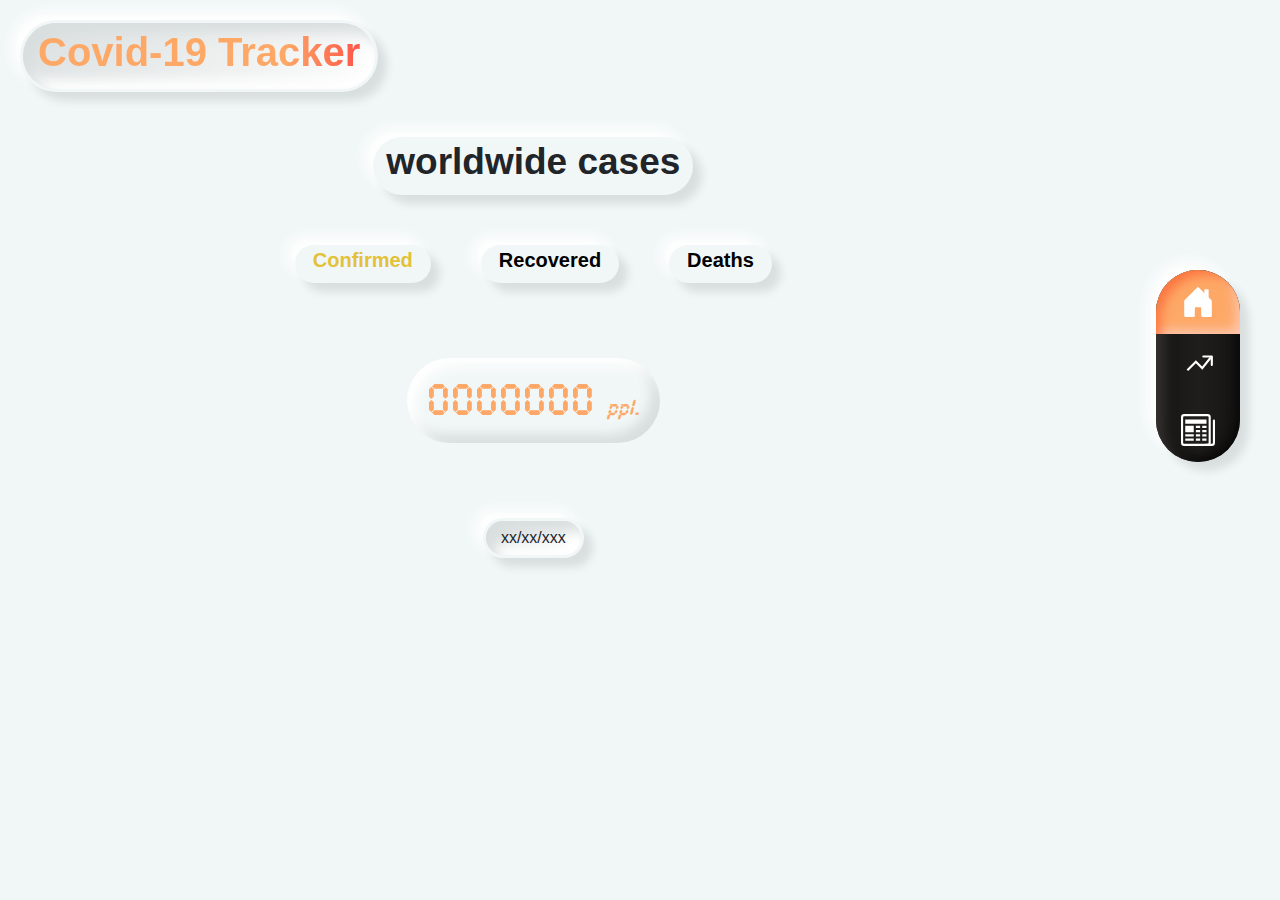
==== index.html @ 2ca9da1f "fist commit" ====
<!DOCTYPE html>
<html lang="en">
  <head>
    <meta charset="UTF-8" />
    <meta name="viewport" content="width=device-width, initial-scale=1.0" />
    <meta />
    <meta />
    <meta />
    <meta />
    <link rel="stylesheet" href="css/bootstrap.min.css" />
    <link rel="stylesheet" href="css/styleIndex.css" />
    <title>Crona Virus Tracker</title>
  </head>
  <body>
    <!-- main container -->
    <div class="container-fluid">
      <div class="row">

        <!-- main colum -->
        <div class="col-sm-12 col-md-10">

          <!-- main title -->
          <div class="row">
            <div class="neu mainTitle">
              <div class="neuSub">
                <h1 class="text-mainTitle text-center">Covid-19 Tracker</h1>
              </div>
            </div>
          </div>

          <!-- mobile menu -->
          <div class="row d-flex justify-content-center d-sm-block d-md-none">
            <div class="neu-mobile mobileMenu">
              <svg width="2.5em" height="2.5em" viewBox="0 0 16 16" class="bi bi-list" fill="currentColor" xmlns="http://www.w3.org/2000/svg">
                <path fill-rule="evenodd" d="M2.5 11.5A.5.5 0 0 1 3 11h10a.5.5 0 0 1 0 1H3a.5.5 0 0 1-.5-.5zm0-4A.5.5 0 0 1 3 7h10a.5.5 0 0 1 0 1H3a.5.5 0 0 1-.5-.5zm0-4A.5.5 0 0 1 3 3h10a.5.5 0 0 1 0 1H3a.5.5 0 0 1-.5-.5z"/>
              </svg>
            </div>
          </div>

          <!-- second title -->
          <div class="row d-flex justify-content-center">
            <div class="neu secondTitle">
              <h2 class="text-secondTitle text-center">worldwide cases</h2>
            </div>
          </div>

          <!-- options -->
          <div class="options row d-flex justify-content-center">
            <div class="neu confirmed-option selected">
              <h5 class="text-confirmed"><a href="#/" style="color: var(--confirmed)">Confirmed</a></h5>
            </div>
            <div class="neu recovered-option">
              <h5 class="text-recovered"><a href="#/">Recovered</a></h5>
            </div>
            <div class="neu deaths-option">
              <h5 class="text-deaths"><a href="#/">Deaths</a></h5>
            </div>
          </div>

          <!-- data display -->
          <div class="row d-flex justify-content-center">
            <div class="neuConv data text-center">0000000 <em>ppl.</em></div>
          </div>

          <!-- date display -->
          <div class="row d-flex justify-content-center">
            <div class="neu">
              <div class="neuSub">
                <div class="text ">xx/xx/xxx</div>
              </div>
            </div>
          </div>
        </div>

        <!-- desktop menu colum -->
        <div class="col-2 	 d-none d-sm-none d-md-block">
          <div class="menu d-flex justify-content-center">
            <ul class="ulMenu aling-itemes-center">

              <!-- home -->
              <li class="text-center homeLi">
                <a href="#/">
                  <svg
                    width="34px"
                    height="34px"
                    viewBox="0 0 16 16"
                    class="bi bi-house-door-fill"
                    fill="currentColor"
                    xmlns="http://www.w3.org/2000/svg"
                  >
                    <path
                      d="M6.5 10.995V14.5a.5.5 0 0 1-.5.5H2a.5.5 0 0 1-.5-.5v-7a.5.5 0 0 1 .146-.354l6-6a.5.5 0 0 1 .708 0l6 6a.5.5 0 0 1 .146.354v7a.5.5 0 0 1-.5.5h-4a.5.5 0 0 1-.5-.5V11c0-.25-.25-.5-.5-.5H7c-.25 0-.5.25-.5.495z"
                    />
                    <path
                      fill-rule="evenodd"
                      d="M13 2.5V6l-2-2V2.5a.5.5 0 0 1 .5-.5h1a.5.5 0 0 1 .5.5z"
                    />
                  </svg>
                </a>
              </li>

              <!-- charts -->
              <li class="text-center chartsLi">
                <a href="#/">
                  <svg
                    width="34px"
                    height="34px"
                    viewBox="0 0 16 16"
                    class="bi bi-graph-up"
                    fill="currentColor"
                    xmlns="http://www.w3.org/2000/svg"
                  >
                    <path
                      fill-rule="evenodd"
                      d="M14.39 4.312L10.041 9.75 7 6.707l-3.646 3.647-.708-.708L7 5.293 9.959 8.25l3.65-4.563.781.624z"
                    />
                    <path
                      fill-rule="evenodd"
                      d="M10 3.5a.5.5 0 0 1 .5-.5h4a.5.5 0 0 1 .5.5v4a.5.5 0 0 1-1 0V4h-3.5a.5.5 0 0 1-.5-.5z"
                    />
                  </svg>
                </a>
              </li>

              <!-- news -->
              <li class="text-center newsLi">
                <a href="#/">
                  <svg
                    width="34px"
                    height="34px"
                    viewBox="0 0 16 16"
                    class="bi bi-newspaper"
                    fill="currentColor"
                    xmlns="http://www.w3.org/2000/svg"
                  >
                    <path
                      fill-rule="evenodd"
                      d="M0 2A1.5 1.5 0 0 1 1.5.5h11A1.5 1.5 0 0 1 14 2v12a1.5 1.5 0 0 1-1.5 1.5h-11A1.5 1.5 0 0 1 0 14V2zm1.5-.5A.5.5 0 0 0 1 2v12a.5.5 0 0 0 .5.5h11a.5.5 0 0 0 .5-.5V2a.5.5 0 0 0-.5-.5h-11z"
                    />
                    <path
                      fill-rule="evenodd"
                      d="M15.5 3a.5.5 0 0 1 .5.5V14a1.5 1.5 0 0 1-1.5 1.5h-3v-1h3a.5.5 0 0 0 .5-.5V3.5a.5.5 0 0 1 .5-.5z"
                    />
                    <path
                      d="M2 3h10v2H2V3zm0 3h4v3H2V6zm0 4h4v1H2v-1zm0 2h4v1H2v-1zm5-6h2v1H7V6zm3 0h2v1h-2V6zM7 8h2v1H7V8zm3 0h2v1h-2V8zm-3 2h2v1H7v-1zm3 0h2v1h-2v-1zm-3 2h2v1H7v-1zm3 0h2v1h-2v-1z"
                    />
                  </svg>
                </a>
              </li>
            </ul>
          </div>
        </div>
      </div>
    </div>

    <script type="text/javascript" src="js/jquery-3.5.1.min.js"></script>
    <script type="text/javascript" src="js/bootstrap.bundle.min.js"></script>
    <script type="text/javascript" src="js/index.js"></script>
  </body>
</html>
---- css/styleIndex.css ----
@import "neu.css";

a:hover{
  text-decoration: none;
}

body {
  background-color: var(--main-background);
}

.neu {
  border-radius: 50px;
  background-color: var(--main-background);
  box-shadow: var(--shadow-neu-up-main-color);
  padding: 3px;
  margin: 25px;
  display: inline-block;
}

.neuSub {
  border-radius: 50px;
  background: var(--gradient-neu-conc-main-color);
  box-shadow: var(--shadow-neu-down-main-color);
  padding: 5px;
}

.neuConv {
    margin: 50px;
  border-radius: 50px;
  background: var(--main---gradient-neu-conv-main-color);
  /* box-shadow: var(--shadow-neu-up-main-color); */
  box-shadow: var(--shadow-neu-invert-main-color);
  padding: 5px;
  display: inline-block;
}

.mainTitle{
  margin: 20px;
}


[class^="text"]{
  padding: 0px 10px;
}

.text-secondTitle{
  font-size:37px;
}

.text-mainTitle{
  background: var(--gradient-text);
  -webkit-background-clip: text;
  -webkit-text-fill-color: transparent;
  font-family: 'Asap', sans-serif;
  font-weight: bolder;
}

.text-secondTitle{
  font-family: 'Asap', sans-serif;
  font-weight: bold;
}

h5>a{
  color: black;
  padding: 5px;
  font-family:'Montserrat Alternates', sans-serif;
  font-weight: bold;
}

.text-confirmed>a:hover{
  color: var(--confirmed);

}
.text-recovered>a:hover{
  color: var(--recovered);

}
.text-deaths>a:hover{
  color: var(--deaths);

}

.data{
  font-family: 'calculator';
  font-size: 50px;
  color: var(--third-backgorund);
  padding: 5px 20px;
  letter-spacing: 1px;
}
em{

  font-size:25px;

}

.ulMenu {
  position: fixed;
  top: 30%;
  right: 40px;
  list-style: none;
  border-radius: 50px;
  background: var(--gradient-neu-conv-second-color);
  box-shadow: var(--shadow-neu-invert-second-color),var(--shadow-neu-up-main-color);
  padding-left: 0px;
  border:50px black;
}

.homeLi{
  background-color: var(--third-backgorund);
  box-shadow:var(--shadow-neu-down-third-color);
  border-radius: 50.5px 50.5px 0px 0px;
  margin-top:0px;
  padding-top: 0px;
}

li{
    padding: 15px!important;
}

li > a {
  color: white;
  margin: 40px 10px;
}

li > a:hover{
  color: var(--third-backgorund);
}
.neu-mobile{
  margin-top: 20px;
  margin-bottom: 20px;
  border-radius: 15px;
  color: white;
  background:var(--gradient-neu-conv-second-color);
  padding:10px;
  box-shadow:var(--shadow-neu-invert-second-color),var( --shadow-neu-up-main-color);
}
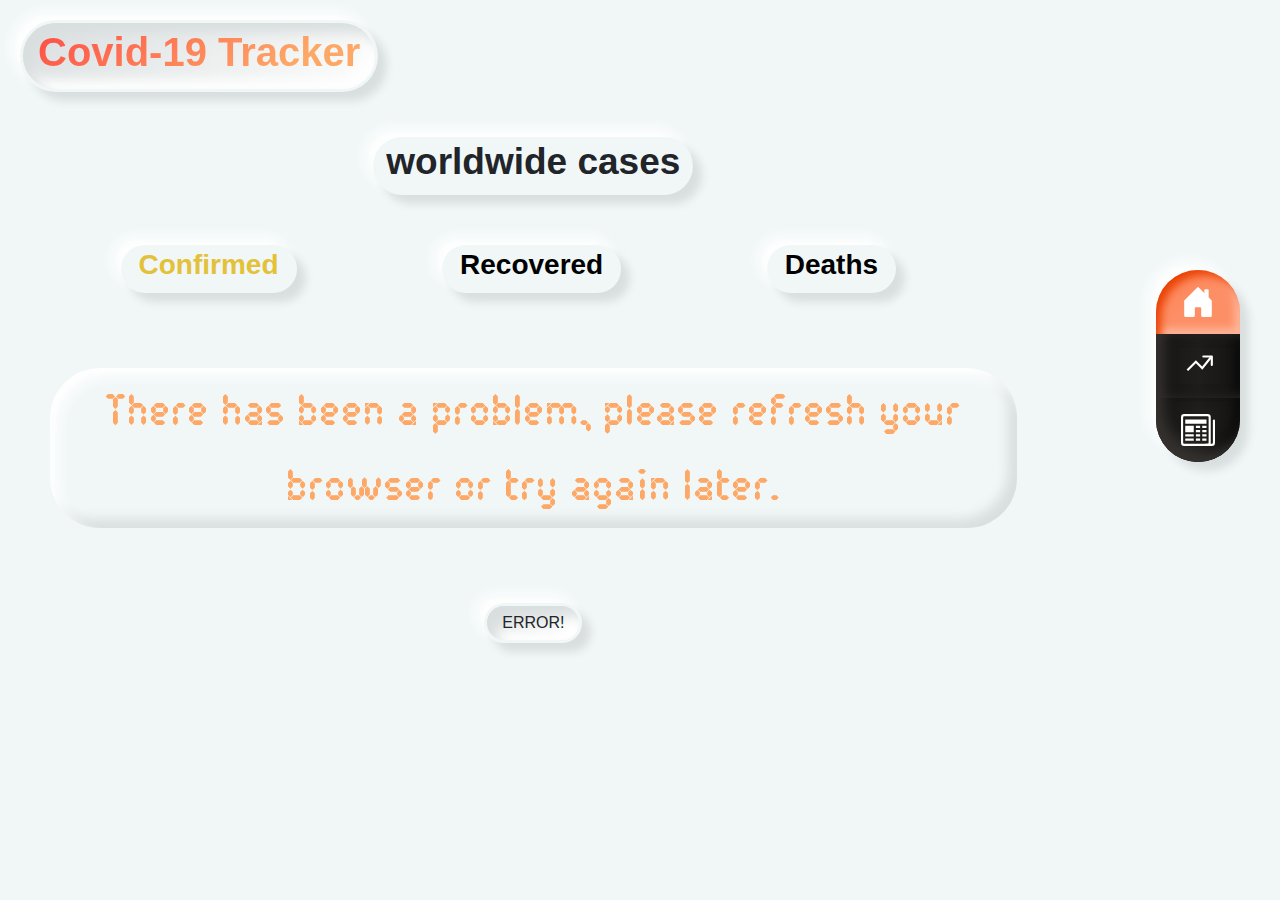
==== commit bc98842a: "chart added (pendding to fixe date & mobile menu)" ====
--- a/index.html
+++ b/index.html
@@ -15,7 +15,6 @@
     <!-- main container -->
     <div class="container-fluid">
       <div class="row">
-
         <!-- main colum -->
         <div class="col-sm-12 col-md-10">
 
@@ -28,12 +27,58 @@
             </div>
           </div>
 
-          <!-- mobile menu -->
-          <div class="row d-flex justify-content-center d-sm-block d-md-none">
-            <div class="neu-mobile mobileMenu">
-              <svg width="2.5em" height="2.5em" viewBox="0 0 16 16" class="bi bi-list" fill="currentColor" xmlns="http://www.w3.org/2000/svg">
-                <path fill-rule="evenodd" d="M2.5 11.5A.5.5 0 0 1 3 11h10a.5.5 0 0 1 0 1H3a.5.5 0 0 1-.5-.5zm0-4A.5.5 0 0 1 3 7h10a.5.5 0 0 1 0 1H3a.5.5 0 0 1-.5-.5zm0-4A.5.5 0 0 1 3 3h10a.5.5 0 0 1 0 1H3a.5.5 0 0 1-.5-.5z"/>
-              </svg>
+          <!-- ------mobile menu------ -->
+
+          <!-- style="
+              background: var(--gradient-neu-conc-second-color);              
+              box-shadow: var(--shadow-neu-down-second-color);              
+              right: 0;
+              left: 0;
+              margin-right: auto;
+              margin-left: auto;
+              position: fixed;
+            " -->
+
+          <div class="d-sm-block d-md-none mobile-container">
+            <div
+              class="row d-flex text-center justify-content-center d-sm-block d-md-none"
+            >
+
+
+            <!-- style="
+                  background: var(--gradient-neu-conc-third-color);
+                  box-shadow: var(--shadow-neu-down-third-color);
+                " -->
+              <div
+                class="neu-mobile mobileMenu d-inline-block"
+                
+              >
+                <svg
+                  width="2.5em"
+                  height="2.5em"
+                  viewBox="0 0 16 16"
+                  class="bi bi-list"
+                  fill="currentColor"
+                  xmlns="http://www.w3.org/2000/svg"
+                >
+                  <path
+                    fill-rule="evenodd"
+                    d="M2.5 11.5A.5.5 0 0 1 3 11h10a.5.5 0 0 1 0 1H3a.5.5 0 0 1-.5-.5zm0-4A.5.5 0 0 1 3 7h10a.5.5 0 0 1 0 1H3a.5.5 0 0 1-.5-.5zm0-4A.5.5 0 0 1 3 3h10a.5.5 0 0 1 0 1H3a.5.5 0 0 1-.5-.5z"
+                  />
+                </svg>
+              </div>
+            </div>
+
+            <div class="mobileLinks" style="display: none;">
+              <div class="row text-center justify-content-center">
+                <h4><a href="" class="mobile-opt">HOME</a></h4>
+              </div>
+              <div class="row text-center justify-content-center">
+                <h4><a href="" class="mobile-opt">COUNTRIES</a></h4>
+              </div>
+              <div class="row text-center justify-content-center">
+                <h4><a href="" class="mobile-opt">NEWS</a></h4>
+              </div>
             </div>
           </div>
 
@@ -46,14 +91,23 @@
 
           <!-- options -->
           <div class="options row d-flex justify-content-center">
-            <div class="neu confirmed-option selected">
-              <h5 class="text-confirmed"><a href="#/" style="color: var(--confirmed)">Confirmed</a></h5>
-            </div>
-            <div class="neu recovered-option">
-              <h5 class="text-recovered"><a href="#/">Recovered</a></h5>
-            </div>
-            <div class="neu deaths-option">
-              <h5 class="text-deaths"><a href="#/">Deaths</a></h5>
+            <div class="neu confirmed-option selected text-center">
+              <h3 class="text-confirmed">
+                <a href="#/" style="color: var(--confirmed);">Confirmed</a>
+              </h3>
+            </div>
+            <div class="neu recovered-option text-center">
+              <h3 class="text-recovered"><a href="#/">Recovered</a></h3>
+            </div>
+            <div class="neu deaths-option text-center">
+              <h3 class="text-deaths"><a href="#/">Deaths</a></h3>
+            </div>
+          </div>
+
+          <!-- loading animation -->
+          <div class="row d-flex justify-content-center">
+            <div class="spinner-grow" role="status" style="display: none;">
+              <span class="sr-only">Loading...</span>
             </div>
           </div>
 
@@ -66,17 +120,16 @@
           <div class="row d-flex justify-content-center">
             <div class="neu">
               <div class="neuSub">
-                <div class="text ">xx/xx/xxx</div>
+                <div class="text dataDate">xx/xx/xxx</div>
               </div>
             </div>
           </div>
         </div>
 
         <!-- desktop menu colum -->
-        <div class="col-2 	 d-none d-sm-none d-md-block">
+        <div class="col-2 d-none d-sm-none d-md-block">
           <div class="menu d-flex justify-content-center">
             <ul class="ulMenu aling-itemes-center">
-
               <!-- home -->
               <li class="text-center homeLi">
                 <a href="#/">
@@ -101,7 +154,7 @@
 
               <!-- charts -->
               <li class="text-center chartsLi">
-                <a href="#/">
+                <a href="html/Charts.html">
                   <svg
                     width="34px"
                     height="34px"
--- a/css/styleIndex.css
+++ b/css/styleIndex.css
@@ -1,6 +1,6 @@
 @import "neu.css";
 
-a:hover{
+a:hover {
   text-decoration: none;
 }
 
@@ -25,7 +25,7 @@
 }
 
 .neuConv {
-    margin: 50px;
+  margin: 50px;
   border-radius: 50px;
   background: var(--main---gradient-neu-conv-main-color);
   /* box-shadow: var(--shadow-neu-up-main-color); */
@@ -34,63 +34,62 @@
   display: inline-block;
 }
 
-.mainTitle{
+.mainTitle {
   margin: 20px;
 }
 
-
-[class^="text"]{
+[class^="text"] {
   padding: 0px 10px;
 }
 
-.text-secondTitle{
-  font-size:37px;
+.text-secondTitle {
+  font-size: 37px;
 }
 
-.text-mainTitle{
+.text-mainTitle {
   background: var(--gradient-text);
   -webkit-background-clip: text;
   -webkit-text-fill-color: transparent;
-  font-family: 'Asap', sans-serif;
+  font-family: "Asap", sans-serif;
   font-weight: bolder;
 }
 
-.text-secondTitle{
-  font-family: 'Asap', sans-serif;
+.text-secondTitle {
+  font-family: "Asap", sans-serif;
   font-weight: bold;
 }
 
-h5>a{
+.options {
+  padding-right: 50px;
+  justify-content: space-evenly !important;
+}
+
+h3 > a {
   color: black;
   padding: 5px;
-  font-family:'Montserrat Alternates', sans-serif;
+  font-family: "Montserrat Alternates", sans-serif;
   font-weight: bold;
 }
 
-.text-confirmed>a:hover{
+.text-confirmed > a:hover {
   color: var(--confirmed);
-
 }
-.text-recovered>a:hover{
+.text-recovered > a:hover {
   color: var(--recovered);
-
 }
-.text-deaths>a:hover{
+.text-deaths > a:hover {
   color: var(--deaths);
-
 }
 
-.data{
-  font-family: 'calculator';
+.data {
+  font-family: "calculator";
   font-size: 50px;
   color: var(--third-backgorund);
   padding: 5px 20px;
   letter-spacing: 1px;
 }
-em{
-
-  font-size:25px;
-
+em {
+  font-size: 25px;
 }
 
 .ulMenu {
@@ -98,23 +97,30 @@
   top: 30%;
   right: 40px;
   list-style: none;
+  padding-left: 0px;
+  box-shadow: var(--shadow-neu-up-main-color);
   border-radius: 50px;
-  background: var(--gradient-neu-conv-second-color);
-  box-shadow: var(--shadow-neu-invert-second-color),var(--shadow-neu-up-main-color);
-  padding-left: 0px;
-  border:50px black;
 }
 
-.homeLi{
-  background-color: var(--third-backgorund);
-  box-shadow:var(--shadow-neu-down-third-color);
+.homeLi {
+  background: var(--gradient-neu-conc-third-color);
+  box-shadow: var(--shadow-neu-down-third-color);
   border-radius: 50.5px 50.5px 0px 0px;
-  margin-top:0px;
-  padding-top: 0px;
 }
 
-li{
-    padding: 15px!important;
+.chartsLi {
+  background: var(--gradient-neu-conv-second-color);
+  box-shadow: var(--charts-dark);
+}
+
+.newsLi {
+  border-radius: 0px 0px 50px 50px;
+  background: var(--gradient-neu-conv-second-color);
+  box-shadow: var(--news-dark);
+}
+
+li {
+  padding: 15px !important;
 }
 
 li > a {
@@ -122,15 +128,52 @@
   margin: 40px 10px;
 }
 
-li > a:hover{
-  color: var(--third-backgorund);
+li > a:hover {
+  color: var(--hover-menus);
 }
-.neu-mobile{
+.neu-mobile {
   margin-top: 20px;
   margin-bottom: 20px;
   border-radius: 15px;
   color: white;
-  background:var(--gradient-neu-conv-second-color);
-  padding:10px;
-  box-shadow:var(--shadow-neu-invert-second-color),var( --shadow-neu-up-main-color);
-}+  background: var(--gradient-neu-conv-second-color);
+  padding: 10px;
+  box-shadow: var(--shadow-neu-invert-second-color),
+    var(--shadow-neu-up-main-color);
+}
+
+.mobile-container {
+  padding: 10px;
+  width: 95vw;
+  border-radius: 25px;
+}
+
+.mobile-opt {
+  color: white;
+}
+
+.mobileLinks .row {
+  margin-bottom: 10px;
+}
+
+.mobile-opt:hover {
+  color: var(--hover-menus);
+}
+
+.spinner-grow {
+  color: var(--third-backgorund);
+}
+
+.animate{
+  animation: fow;
+  animation-duration: 1s;
+  animation-fill-mode: forwards;
+}
+
+@media only screen and (max-width: 600px) {
+  .options {
+    padding: 0px;
+    flex-direction: column;
+    display: inline-block;
+  }
+}
